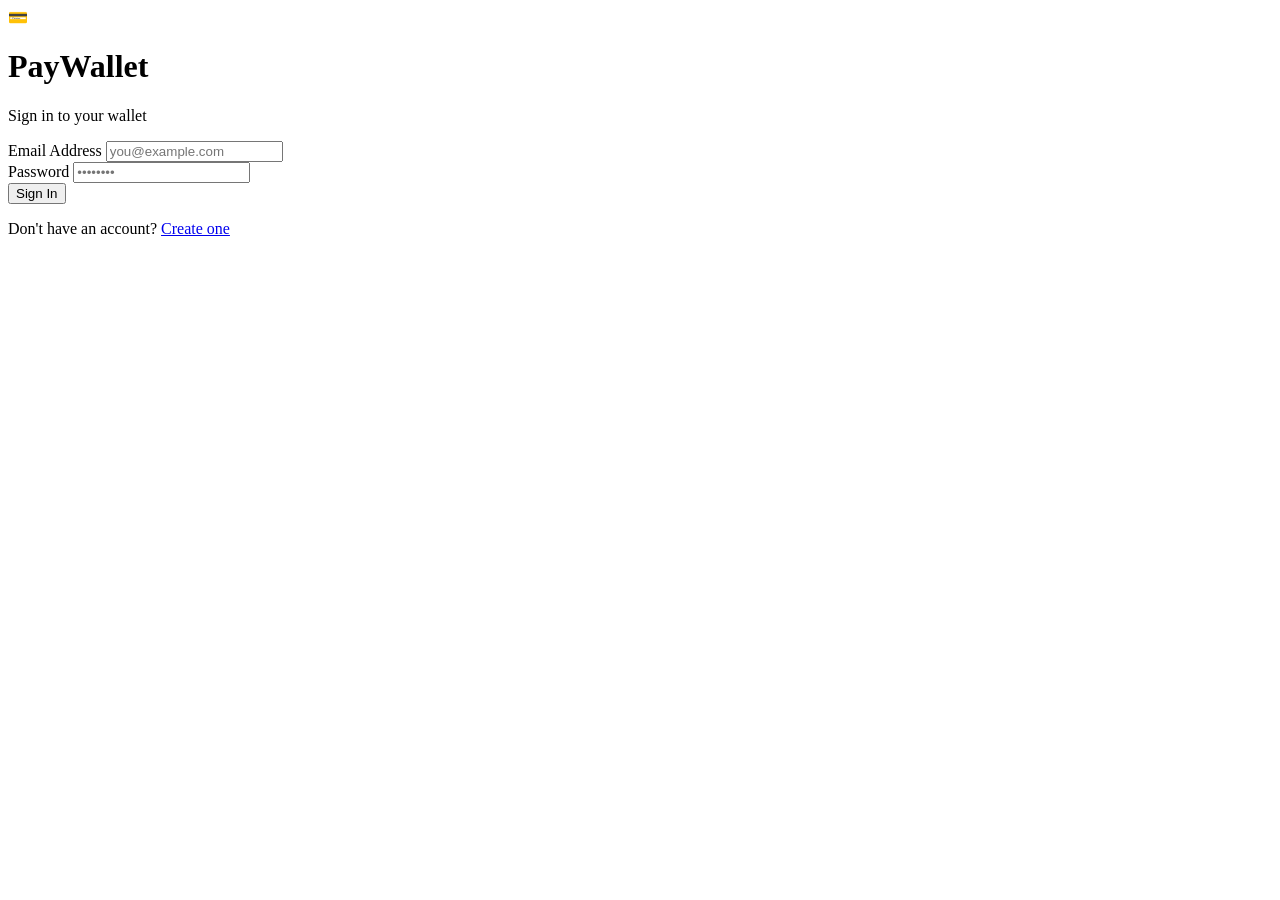
==== src/main/resources/static/index.html @ 13c79fb1 "feat: Implement a complete digital wallet application with user authentication, transaction manageme" ====
<!DOCTYPE html>
<html lang="en">
<head>
  <meta charset="UTF-8" />
  <meta name="viewport" content="width=device-width, initial-scale=1.0" />
  <title>PayWallet — Sign In</title>
  <meta name="description" content="Sign in to your PayWallet digital wallet account" />
  <link rel="stylesheet" href="/css/styles.css" />
</head>
<body>
  <div class="auth-page">
    <div class="auth-card fade-in-up">
      <div class="auth-logo">
        <div class="logo-icon-lg">💳</div>
        <h1>PayWallet</h1>
        <p>Sign in to your wallet</p>
      </div>

      <form id="login-form" novalidate>
        <div class="form-group">
          <label for="login-email">Email Address</label>
          <input type="email" id="login-email" placeholder="you@example.com" required autocomplete="email" />
        </div>
        <div class="form-group">
          <label for="login-password">Password</label>
          <input type="password" id="login-password" placeholder="••••••••" required autocomplete="current-password" />
        </div>
        <button type="submit" class="btn btn-primary btn-full" id="login-btn">Sign In</button>
      </form>

      <p class="auth-divider">Don't have an account? <a href="/register.html">Create one</a></p>
    </div>
  </div>

  <div id="toast-container"></div>
  <script type="module" src="/js/auth.js"></script>
</body>
</html>
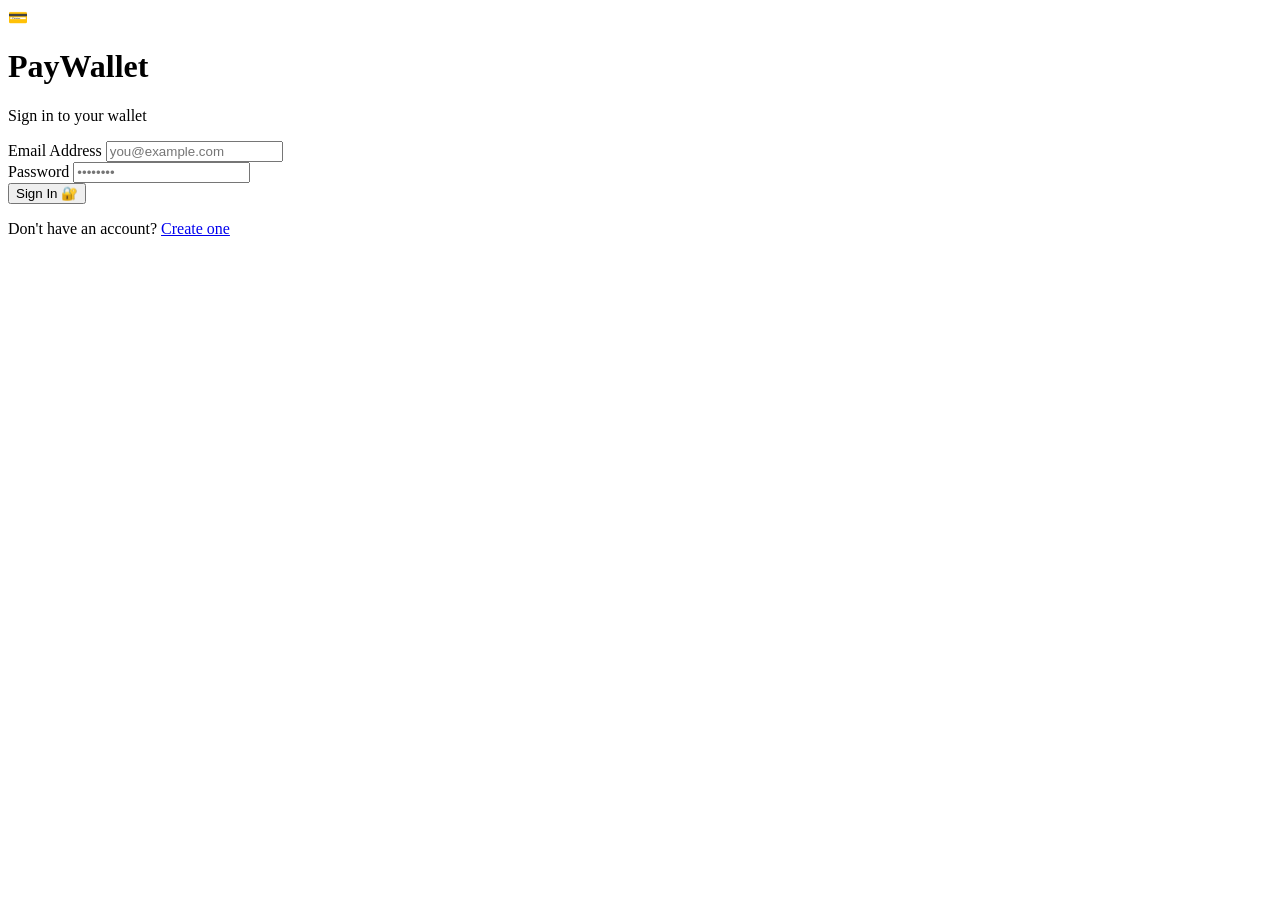
==== commit c7b55290: "Update wallet features: UI, security, blockchain, fraud alerts, multi-currency, 2FA, transaction lim" ====
--- a/src/main/resources/static/index.html
+++ b/src/main/resources/static/index.html
@@ -1,5 +1,6 @@
 <!DOCTYPE html>
 <html lang="en">
+
 <head>
   <meta charset="UTF-8" />
   <meta name="viewport" content="width=device-width, initial-scale=1.0" />
@@ -7,6 +8,7 @@
   <meta name="description" content="Sign in to your PayWallet digital wallet account" />
   <link rel="stylesheet" href="/css/styles.css" />
 </head>
+
 <body>
   <div class="auth-page">
     <div class="auth-card fade-in-up">
@@ -16,6 +18,7 @@
         <p>Sign in to your wallet</p>
       </div>
 
+      <!-- Step 1: Login Form -->
       <form id="login-form" novalidate>
         <div class="form-group">
           <label for="login-email">Email Address</label>
@@ -25,8 +28,32 @@
           <label for="login-password">Password</label>
           <input type="password" id="login-password" placeholder="••••••••" required autocomplete="current-password" />
         </div>
-        <button type="submit" class="btn btn-primary btn-full" id="login-btn">Sign In</button>
+        <button type="submit" class="btn btn-primary btn-full" id="login-btn">Sign In 🔐</button>
       </form>
+
+      <!-- Step 2: 2FA OTP Panel (hidden initially) -->
+      <div id="otp-panel" style="display:none">
+        <div style="text-align:center;margin-bottom:1.5rem">
+          <div style="font-size:2.5rem;margin-bottom:0.5rem">📱</div>
+          <h3 style="margin-bottom:0.25rem">Two-Factor Verification</h3>
+          <p style="color:var(--text-muted);font-size:0.875rem">A 6-digit code was sent to your email. Enter it below.
+          </p>
+        </div>
+        <form id="otp-form" novalidate>
+          <div class="form-group">
+            <label for="otp-input">Verification Code</label>
+            <input type="text" id="otp-input" placeholder="123456" maxlength="6"
+              style="text-align:center;font-size:1.5rem;letter-spacing:0.5rem;font-weight:700" required
+              autocomplete="one-time-code" />
+          </div>
+          <button type="submit" class="btn btn-primary btn-full" id="otp-btn">Verify & Sign In ✓</button>
+          <button type="button" id="resend-otp-btn" class="btn btn-secondary btn-full" style="margin-top:0.5rem">Resend
+            Code</button>
+        </form>
+        <button id="back-to-login"
+          style="background:none;border:none;color:var(--text-muted);cursor:pointer;font-size:0.85rem;margin-top:1rem;display:block;text-align:center;width:100%">←
+          Back to login</button>
+      </div>
 
       <p class="auth-divider">Don't have an account? <a href="/register.html">Create one</a></p>
     </div>
@@ -35,4 +62,5 @@
   <div id="toast-container"></div>
   <script type="module" src="/js/auth.js"></script>
 </body>
-</html>
+
+</html>
